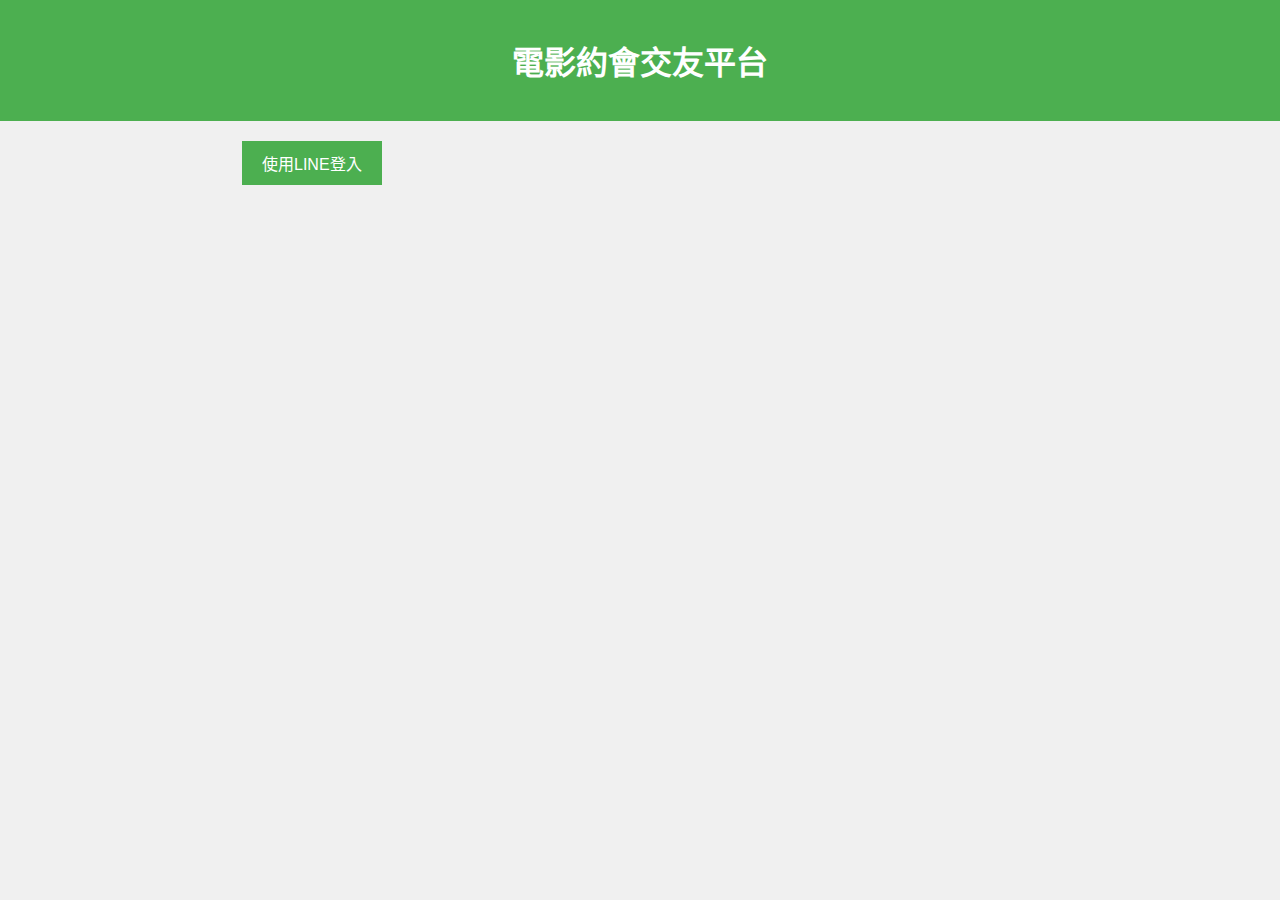
==== index.html @ 2bf1ad0d "first commit" ====
<!DOCTYPE html>
<html lang="zh-TW">
<head>
    <meta charset="UTF-8">
    <meta name="viewport" content="width=device-width, initial-scale=1.0">
    <title>電影約會交友平台</title>
    <link rel="stylesheet" href="styles.css">
</head>
<body>
    <header>
        <h1>電影約會交友平台</h1>
    </header>
    <main>
        <section id="login">
            <button id="liffLoginButton">使用LINE登入</button>
        </section>
        <section id="userProfile" style="display: none;">
            <!-- 用戶資料將在這裡顯示 -->
        </section>
        <section id="userPreferences" style="display: none;">
            <h2>設置您的電影偏好</h2>
            <form id="preferencesForm">
                <label for="age">年齡:</label>
                <input type="number" id="age" name="age" required>
                
                <label for="location">所在地區:</label>
                <input type="text" id="location" name="location" required>
                
                <label for="favoriteGenres">喜愛的電影類型 (可多選):</label>
                <select id="favoriteGenres" name="favoriteGenres" multiple required>
                    <option value="action">動作</option>
                    <option value="comedy">喜劇</option>
                    <option value="drama">劇情</option>
                    <option value="scifi">科幻</option>
                    <!-- 可以添加更多類型 -->
                </select>
                
                <label for="favoriteDirectors">喜愛的導演 (用逗號分隔):</label>
                <input type="text" id="favoriteDirectors" name="favoriteDirectors">
                
                <label for="favoriteActors">喜愛的演員 (用逗號分隔):</label>
                <input type="text" id="favoriteActors" name="favoriteActors">
                
                <button type="submit">保存偏好</button>
            </form>
        </section>
        <section id="movieList" style="display: none;">
            <!-- 電影列表將在這裡顯示 -->
        </section>
    </main>
    <script src="https://static.line-scdn.net/liff/edge/2/sdk.js"></script>
    <script src="app.js"></script>
</body>
</html>
---- styles.css ----
body {
    font-family: Arial, sans-serif;
    margin: 0;
    padding: 0;
    background-color: #f0f0f0;
}

header {
    background-color: #4CAF50;
    color: white;
    text-align: center;
    padding: 1em;
}

main {
    max-width: 800px;
    margin: 0 auto;
    padding: 1em;
}

button {
    background-color: #4CAF50;
    color: white;
    border: none;
    padding: 10px 20px;
    text-align: center;
    text-decoration: none;
    display: inline-block;
    font-size: 16px;
    margin: 4px 2px;
    cursor: pointer;
}
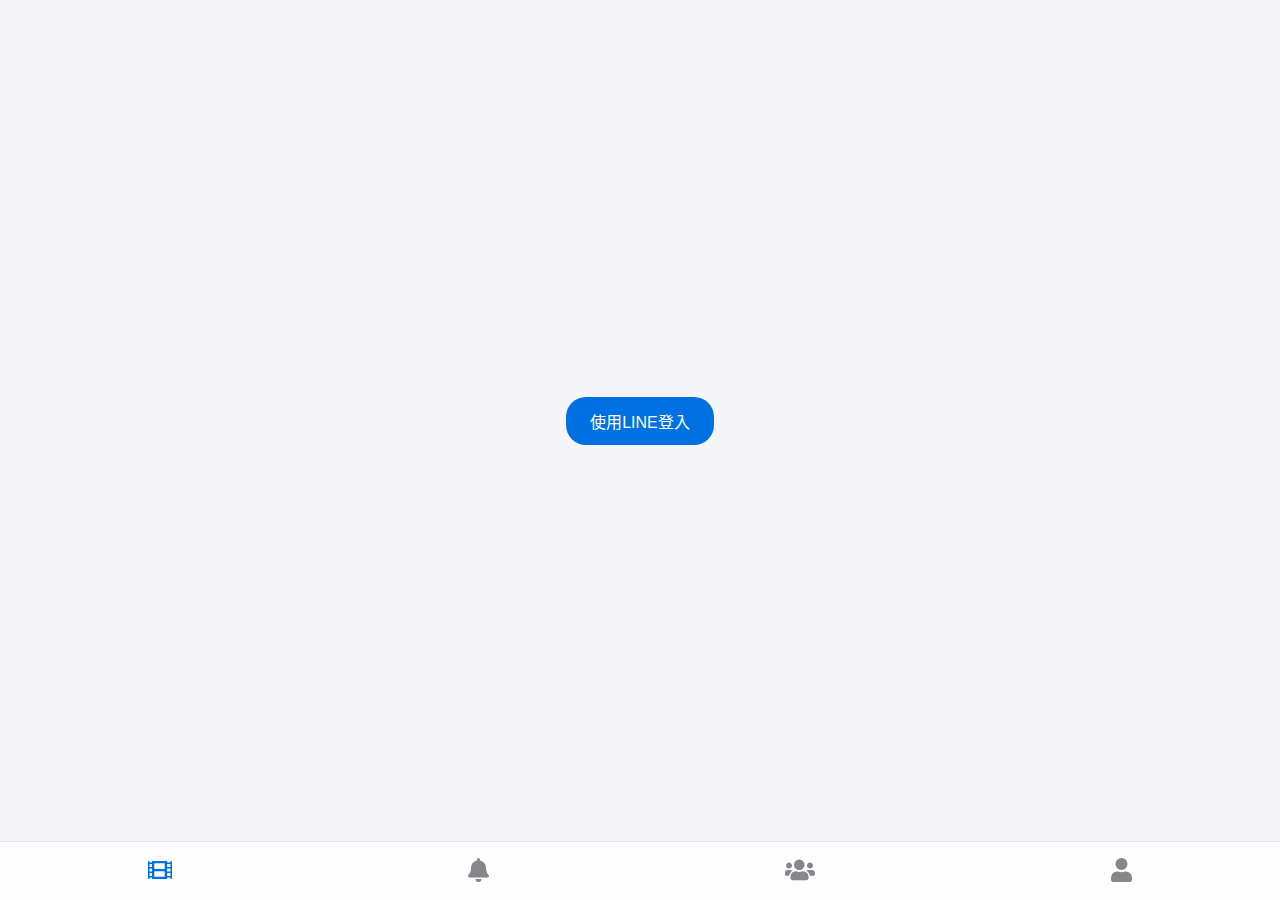
==== commit 10e71771: "新增個人檔案頁面" ====
--- a/index.html
+++ b/index.html
@@ -5,50 +5,60 @@
     <meta name="viewport" content="width=device-width, initial-scale=1.0">
     <title>電影約會交友平台</title>
     <link rel="stylesheet" href="styles.css">
+    <link rel="stylesheet" href="https://cdnjs.cloudflare.com/ajax/libs/font-awesome/5.15.3/css/all.min.css">
+    <script src="https://static.line-scdn.net/liff/edge/2/sdk.js"></script>
 </head>
 <body>
-    <header>
-        <h1>電影約會交友平台</h1>
-    </header>
-    <main>
-        <section id="login">
+    <div id="app">
+        <section id="login" class="fullscreen-section">
             <button id="liffLoginButton">使用LINE登入</button>
         </section>
-        <section id="userProfile" style="display: none;">
-            <!-- 用戶資料將在這裡顯示 -->
+
+        <section id="movieSwipe" class="fullscreen-section" style="display: none;">
+            <div class="movie-card-stack">
+                <div class="movie-card">
+                    <img src="" alt="電影海報" class="movie-poster">
+                    <div class="movie-info">
+                        <h2 class="movie-title"></h2>
+                        <p class="movie-description"></p>
+                        <div class="movie-rating">
+                            <i class="fas fa-star"></i>
+                            <span class="rating-value"></span>
+                        </div>
+                    </div>
+                </div>
+                <div class="movie-card"></div>
+                <div class="movie-card"></div>
+            </div>
+            <div class="swipe-buttons">
+                <button class="swipe-button dislike"><i class="fas fa-times"></i></button>
+                <button class="swipe-button like"><i class="fas fa-heart"></i></button>
+            </div>
         </section>
-        <section id="userPreferences" style="display: none;">
-            <h2>設置您的電影偏好</h2>
-            <form id="preferencesForm">
-                <label for="age">年齡:</label>
-                <input type="number" id="age" name="age" required>
-                
-                <label for="location">所在地區:</label>
-                <input type="text" id="location" name="location" required>
-                
-                <label for="favoriteGenres">喜愛的電影類型 (可多選):</label>
-                <select id="favoriteGenres" name="favoriteGenres" multiple required>
-                    <option value="action">動作</option>
-                    <option value="comedy">喜劇</option>
-                    <option value="drama">劇情</option>
-                    <option value="scifi">科幻</option>
-                    <!-- 可以添加更多類型 -->
-                </select>
-                
-                <label for="favoriteDirectors">喜愛的導演 (用逗號分隔):</label>
-                <input type="text" id="favoriteDirectors" name="favoriteDirectors">
-                
-                <label for="favoriteActors">喜愛的演員 (用逗號分隔):</label>
-                <input type="text" id="favoriteActors" name="favoriteActors">
-                
-                <button type="submit">保存偏好</button>
-            </form>
-        </section>
-        <section id="movieList" style="display: none;">
-            <!-- 電影列表將在這裡顯示 -->
-        </section>
-    </main>
-    <script src="https://static.line-scdn.net/liff/edge/2/sdk.js"></script>
+
+        <nav class="bottom-nav">
+            <a href="index.html" class="nav-item active"><i class="fas fa-film"></i></a>
+            <a href="#" class="nav-item"><i class="fas fa-bell"></i></a>
+            <a href="#" class="nav-item"><i class="fas fa-users"></i></a>
+            <a href="profile.html" class="nav-item"><i class="fas fa-user"></i></a>
+        </nav>
+    </div>
+
+    <script src="https://hammerjs.github.io/dist/hammer.min.js"></script>
     <script src="app.js"></script>
+    <script>
+        // LIFF 初始化
+        liff.init({ liffId: "YOUR_LIFF_ID_HERE" })
+            .then(() => {
+                if (!liff.isLoggedIn()) {
+                    document.getElementById('liffLoginButton').style.display = 'block';
+                } else {
+                    checkUserProfile();
+                }
+            })
+            .catch((err) => {
+                console.error('LIFF 初始化失敗', err);
+            });
+    </script>
 </body>
 </html>--- a/styles.css
+++ b/styles.css
@@ -1,32 +1,353 @@
-body {
-    font-family: Arial, sans-serif;
+body, html {
     margin: 0;
     padding: 0;
+    font-family: -apple-system, BlinkMacSystemFont, 'Segoe UI', Roboto, Helvetica, Arial, sans-serif;
+    height: 100%;
+    background-color: #f5f5f7;
+}
+
+#app {
+    height: 100%;
+    display: flex;
+    flex-direction: column;
+}
+
+.fullscreen-section {
+    flex-grow: 1;
+    display: flex;
+    flex-direction: column;
+    justify-content: center;
+    align-items: center;
+    padding: 20px;
+}
+
+#login {
+    background-color: #f5f5f7;
+}
+
+#liffLoginButton {
+    padding: 12px 24px;
+    font-size: 16px;
+    background-color: #0071e3;
+    color: white;
+    border: none;
+    border-radius: 20px;
+    cursor: pointer;
+    transition: background-color 0.3s ease;
+}
+
+#liffLoginButton:hover {
+    background-color: #0077ed;
+}
+
+.movie-card-stack {
+    position: relative;
+    width: 90%;
+    max-width: 400px;
+    height: 70vh;
+    max-height: 600px;
+    margin: 0 auto 50px;
+    perspective: 1000px;
+}
+
+.movie-card {
+    position: absolute;
+    top: 0;
+    left: 0;
+    width: 100%;
+    height: 100%;
+    background-color: white;
+    border-radius: 20px;
+    box-shadow: 0 8px 30px rgba(0,0,0,0.12);
+    overflow: hidden;
+    transition: transform 0.3s ease, opacity 0.3s ease;
+    backface-visibility: hidden;
+}
+
+.movie-card:nth-child(1) {
+    z-index: 3;
+    transform: translateZ(0px) translateY(0px) scale(1);
+}
+
+.movie-card:nth-child(2) {
+    z-index: 2;
+    transform: translateZ(-10px) translateY(10px) scale(0.97);
+    opacity: 0.9;
+}
+
+.movie-card:nth-child(3) {
+    z-index: 1;
+    transform: translateZ(-20px) translateY(20px) scale(0.94);
+    opacity: 0.8;
+}
+
+.movie-poster {
+    width: 100%;
+    height: 100%;
+    object-fit: cover;
+    border-radius: 20px;
+}
+
+.movie-info {
+    position: absolute;
+    bottom: 0;
+    left: 0;
+    right: 0;
+    padding: 20px;
+    background: linear-gradient(to top, rgba(0,0,0,0.8) 0%, rgba(0,0,0,0) 100%);
+    color: white;
+    border-bottom-left-radius: 20px;
+    border-bottom-right-radius: 20px;
+}
+
+.movie-title {
+    margin: 0 0 10px 0;
+    font-size: 24px;
+    font-weight: 600;
+}
+
+.movie-description {
+    font-size: 14px;
+    margin-bottom: 15px;
+    line-height: 1.4;
+    display: -webkit-box;
+    -webkit-line-clamp: 3;
+    -webkit-box-orient: vertical;
+    overflow: hidden;
+    text-overflow: ellipsis;
+}
+
+.movie-rating {
+    display: flex;
+    align-items: center;
+}
+
+.fa-star {
+    color: #ffd700;
+    margin-right: 5px;
+}
+
+.expanded .movie-description {
+    -webkit-line-clamp: unset;
+    max-height: none;
+}
+
+.swipe-buttons {
+    display: flex;
+    justify-content: space-between;
+    padding: 20px 0;
+    width: 90%;
+    max-width: 300px;
+}
+
+.swipe-button {
+    width: 60px;
+    height: 60px;
+    border-radius: 50%;
+    border: none;
+    font-size: 24px;
+    cursor: pointer;
+    transition: transform 0.2s ease, box-shadow 0.2s ease;
+    box-shadow: 0 4px 12px rgba(0,0,0,0.1);
+}
+
+.swipe-button:hover {
+    transform: translateY(-3px);
+    box-shadow: 0 6px 16px rgba(0,0,0,0.15);
+}
+
+.dislike {
+    background-color: #ff3b30;
+    color: white;
+}
+
+.like {
+    background-color: #34c759;
+    color: white;
+}
+
+.bottom-nav {
+    display: flex;
+    justify-content: space-around;
+    padding: 15px 0;
+    background-color: rgba(255,255,255,0.8);
+    backdrop-filter: blur(10px);
+    border-top: 1px solid rgba(0,0,0,0.1);
+}
+
+.nav-item {
+    color: #86868b;
+    text-decoration: none;
+    font-size: 24px;
+    transition: color 0.3s ease;
+}
+
+.nav-item.active {
+    color: #0071e3;
+}
+
+/* 響應式設計 */
+@media (max-width: 768px) {
+    .movie-card-stack {
+        width: 95%;
+        height: 60vh;
+    }
+
+    .movie-title {
+        font-size: 20px;
+    }
+
+    .movie-description {
+        font-size: 12px;
+    }
+
+    .swipe-buttons {
+        padding: 10px 0;
+    }
+
+    .swipe-button {
+        width: 50px;
+        height: 50px;
+        font-size: 20px;
+    }
+
+    .bottom-nav {
+        padding: 10px 0;
+    }
+
+    .nav-item {
+        font-size: 20px;
+    }
+}
+
+@media (max-width: 480px) {
+    .movie-card-stack {
+        height: 55vh;
+    }
+
+    .movie-info {
+        padding: 15px;
+    }
+
+    .movie-title {
+        font-size: 18px;
+    }
+
+    .movie-description {
+        font-size: 11px;
+        -webkit-line-clamp: 2;
+    }
+
+    .swipe-button {
+        width: 45px;
+        height: 45px;
+        font-size: 18px;
+    }
+
+    .nav-item {
+        font-size: 18px;
+    }
+}
+
+#profileSettings {
+    padding: 20px;
+}
+
+.form-group {
+    margin-bottom: 20px;
+}
+
+.form-group label {
+    display: block;
+    margin-bottom: 5px;
+}
+
+.form-group input[type="text"],
+.form-group textarea {
+    width: 100%;
+    padding: 10px;
+    border: 1px solid #ddd;
+    border-radius: 5px;
+}
+
+.form-group input[type="file"] {
+    margin-top: 5px;
+}
+
+#movieGenres {
+    display: flex;
+    flex-wrap: wrap;
+    gap: 10px;
+}
+
+.genre-tag {
     background-color: #f0f0f0;
-}
-
-header {
-    background-color: #4CAF50;
-    color: white;
-    text-align: center;
-    padding: 1em;
-}
-
-main {
-    max-width: 800px;
-    margin: 0 auto;
-    padding: 1em;
-}
-
-button {
-    background-color: #4CAF50;
+    padding: 5px 10px;
+    border-radius: 15px;
+    cursor: pointer;
+}
+
+.genre-tag.selected {
+    background-color: #0071e3;
+    color: white;
+}
+
+#profileSettings button[type="submit"] {
+    background-color: #0071e3;
     color: white;
     border: none;
     padding: 10px 20px;
-    text-align: center;
-    text-decoration: none;
+    border-radius: 5px;
+    cursor: pointer;
+}
+
+#profileSettings button[type="submit"]:hover {
+    background-color: #0077ed;
+}
+
+.avatar-container {
+    position: relative;
+    width: 150px;
+    height: 150px;
+    margin: 0 auto 20px;
+}
+
+.avatar-preview {
+    width: 100%;
+    height: 100%;
+    border-radius: 50%;
+    object-fit: cover;
+}
+
+.avatar-upload-label {
+    position: absolute;
+    bottom: 0;
+    right: 0;
+    background-color: #0071e3;
+    color: white;
+    width: 40px;
+    height: 40px;
+    border-radius: 50%;
+    display: flex;
+    justify-content: center;
+    align-items: center;
+    cursor: pointer;
+}
+
+.avatar-upload-label:hover {
+    background-color: #0077ed;
+}
+
+.relationship-tag {
     display: inline-block;
-    font-size: 16px;
-    margin: 4px 2px;
-    cursor: pointer;
+    padding: 5px 10px;
+    margin: 5px;
+    background-color: #f0f0f0;
+    border-radius: 15px;
+    cursor: pointer;
+}
+
+.relationship-tag.selected {
+    background-color: #0071e3;
+    color: white;
 }